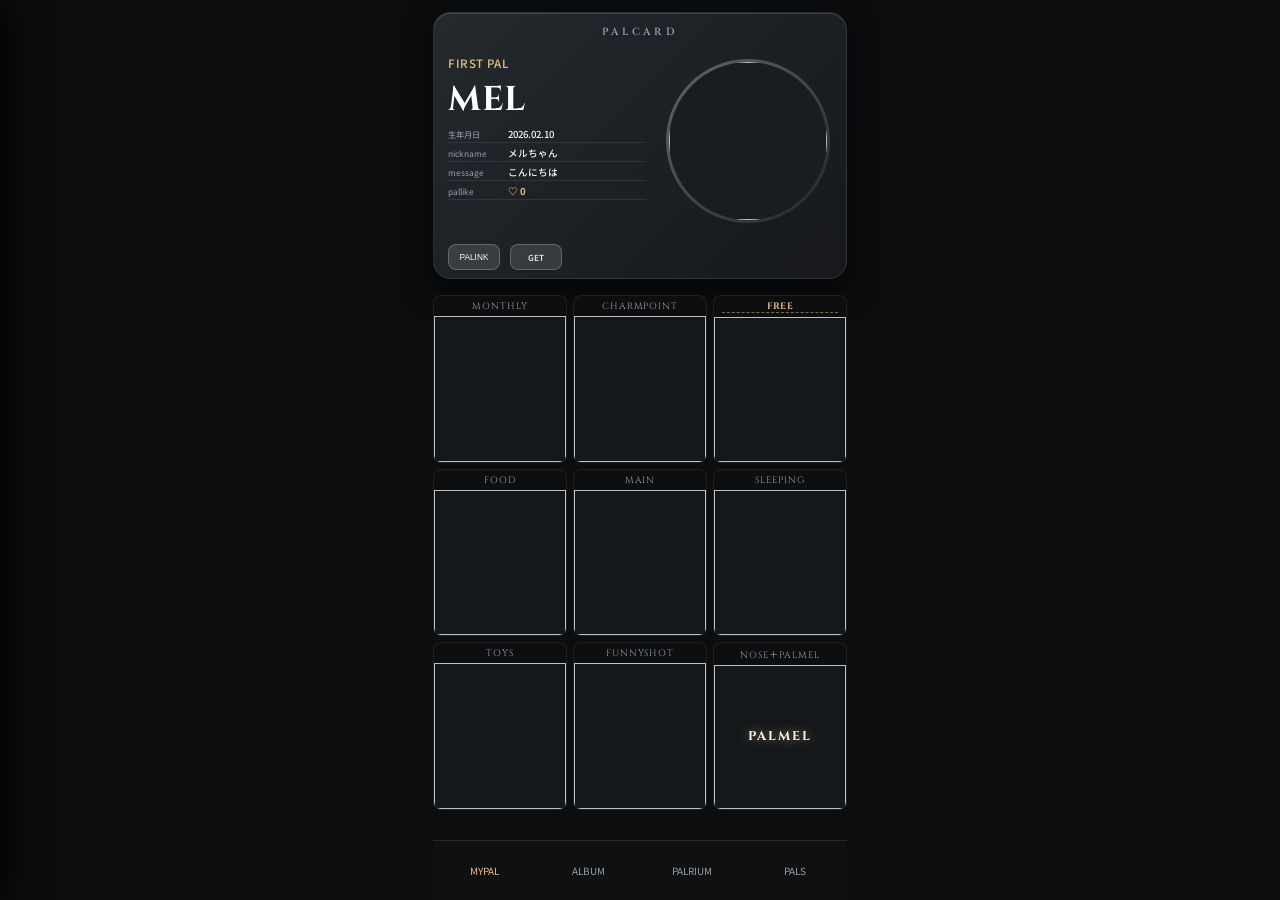
==== index.html @ 6302fbbf "Update index.html" ====
<!DOCTYPE html>
<html lang="ja">
<head>
  <meta charset="UTF-8">
  <meta name="viewport" content="width=device-width, initial-scale=1.0, maximum-scale=1.0, user-scalable=no">
  <title>PARMEL - MYPAL</title>
  <link href="https://fonts.googleapis.com/css2?family=Cinzel:wght@500;700&family=Noto+Sans+JP:wght@400;500;700&family=Shippori+Mincho:wght@500;700&family=M+PLUS+Rounded+1c:wght@500;700&display=swap" rel="stylesheet">
  <style>
    :root {
      --bg-main: #0b0d0e;
      --card-bg: linear-gradient(135deg, #24292e 0%, #16181b 100%);
      --card-border: rgba(255, 255, 255, 0.08);
      --card-shadow: 0 12px 32px rgba(0, 0, 0, 0.7), inset 0 1px 0 rgba(255, 255, 255, 0.15);
      --avatar-bg: linear-gradient(135deg, rgba(255,255,255,0.3), rgba(255,255,255,0.05));
      --text-main: #f5f6f8;
      --text-sub: #9aa0a6;
      --gold: #e5c07b;
      --radius-card: 18px;
    }

    * { box-sizing: border-box; margin: 0; padding: 0; -webkit-tap-highlight-color: transparent; user-select: none; }
    
    html, body {
      width: 100%;
      height: 100%;
      background: var(--bg-main);
      color: var(--text-main);
      font-family: 'Noto Sans JP', sans-serif;
      overflow-x: hidden;
      overflow-y: auto;
    }

    body.mypal-mode {
      overflow: hidden;
      touch-action: none;
    }

    body {
      display: flex;
      justify-content: center;
      padding: 12px 12px 0px;
    }

    .app-viewport {
      width: 100%;
      max-width: 414px;
      height: 100%;
      display: flex;
      flex-direction: column;
      gap: 16px;
    }

    .page { display: none; flex-direction: column; gap: 16px; width: 100%; }
    .page.active { display: flex; }

    #page-mypal {
      height: calc(100vh - 80px);
      justify-content: flex-start;
    }

    /* 名刺カード（3Dフリップ用コンテナ） */
    .palcard-container {
      perspective: 1000px;
      width: 100%;
      aspect-ratio: 1.55 / 1;
      flex-shrink: 0;
      cursor: pointer;
    }

    .palcard-flipper {
      position: relative;
      width: 100%;
      height: 100%;
      transition: transform 0.6s cubic-bezier(0.4, 0.2, 0.2, 1);
      transform-style: preserve-3d;
      pointer-events: none;
    }

    .palcard-container.flipped .palcard-flipper {
      transform: rotateY(180deg);
    }

    /* 名刺カードデザイン共通 */
    .palcard {
      position: absolute;
      inset: 0;
      background: var(--card-bg);
      background-size: cover;
      background-position: center;
      border-radius: var(--radius-card);
      padding: 12px 14px 44px;
      box-shadow: var(--card-shadow);
      border: 1px solid var(--card-border);
      display: flex;
      flex-direction: column;
      justify-content: flex-start;
      overflow: hidden;
      transition: background 0.3s ease, border 0.3s ease, box-shadow 0.3s ease;
      backface-visibility: hidden;
      -webkit-backface-visibility: hidden;
      pointer-events: auto;
    }

    .palcard-back {
      transform: rotateY(180deg);
      justify-content: space-between;
    }

    /* PALCARDテーマ バリエーション */
    .palcard.theme-dark { background: linear-gradient(135deg, #24292e 0%, #16181b 100%); }
    .palcard.theme-gold { background: linear-gradient(135deg, #3d3422 0%, #1a1710 100%); }
    .palcard.theme-midnight { background: linear-gradient(135deg, #162235 0%, #0a0e14 100%); }
    .palcard.theme-rose { background: linear-gradient(135deg, #331d25 0%, #140a0e 100%); }

    /* カード縁（Card Edge）バリエーション */
    .palcard.cardedge-none { border: 1px solid rgba(255, 255, 255, 0.08); box-shadow: var(--card-shadow); }
    .palcard.cardedge-gold { border: 2px solid var(--gold); box-shadow: 0 0 20px rgba(229, 192, 123, 0.35), var(--card-shadow); }
    .palcard.cardedge-neon { border: 2px solid #00f2fe; box-shadow: 0 0 20px rgba(0, 242, 254, 0.45), var(--card-shadow); }
    .palcard.cardedge-ruby { border: 2px solid #ff758c; box-shadow: 0 0 20px rgba(255, 117, 140, 0.45), var(--card-shadow); }

    /* アバターフレーム バリエーション */
    .avatar-wrapper.frame-none { background: var(--avatar-bg); padding: 3px; box-shadow: none; }
    .avatar-wrapper.frame-gold { background: linear-gradient(135deg, #e5c07b, #8f6b28); padding: 4px; box-shadow: 0 0 12px rgba(229,192,123,0.5); }
    .avatar-wrapper.frame-neon { background: linear-gradient(135deg, #00f2fe, #4facfe); padding: 4px; box-shadow: 0 0 12px rgba(0,242,254,0.5); }
    .avatar-wrapper.frame-ruby { background: linear-gradient(135deg, #ff758c, #ff7eb3); padding: 4px; box-shadow: 0 0 12px rgba(255,117,140,0.5); }

    .palcard-brand { font-family: 'Cinzel', serif; font-size: 0.65rem; letter-spacing: 0.35em; color: var(--text-sub); font-weight: 600; text-align: center; margin-bottom: 2px; }
    .palcard-body { display: flex; justify-content: space-between; align-items: flex-start; gap: 8px; flex: 1; }
    
    .profile-info { 
      flex: 1; 
      display: flex; 
      flex-direction: column; 
      min-width: 0; 
      justify-content: flex-start; 
      margin-top: 10px;
      position: relative;
    }
    
    .user-title-display {
      font-size: 0.72rem;
      color: var(--gold);
      font-weight: 500;
      margin-top: 4px; 
      margin-bottom: 3px;
      letter-spacing: 0.05em;
      min-height: 0.9rem;
    }

    .pet-name { 
      font-family: 'Cinzel', 'Noto Sans JP', sans-serif; 
      font-size: 2.15rem; 
      line-height: 1.3; 
      padding-top: 4px;  
      margin-top: 0;   
      margin-bottom: 4px;  
      font-weight: 700; 
      color: #fff; 
      letter-spacing: 0.02em;
      white-space: nowrap;
      overflow: hidden;
      text-overflow: ellipsis;
      max-width: 100%;
    }
    
    .profile-fields { 
      display: flex; 
      flex-direction: column; 
      gap: 1px; 
      margin-top: auto; 
    }
    
    .field-row {
      position: relative;
      display: flex;
      align-items: center;
      padding-bottom: 2px;
      margin-bottom: 2px;
      padding-right: 8px;
    }
    .field-row::after {
      content: '';
      position: absolute;
      left: 0;
      bottom: 0;
      width: 95%;
      border-bottom: 1px solid rgba(255, 255, 255, 0.08);
    }

    .field-label { font-size: 0.52rem; color: var(--text-sub); width: 60px; flex-shrink: 0; }
    .field-value { color: var(--text-main); font-size: 0.6rem; font-weight: 500; width: 100%; white-space: nowrap; overflow: hidden; text-overflow: ellipsis; }

    .right-avatar-container { 
      position: relative; 
      width: 168px; 
      flex-shrink: 0; 
      display: flex; 
      align-items: flex-start; 
      justify-content: center; 
      margin-top: 18px; 
    }
    .avatar-wrapper { width: 164px; height: 164px; border-radius: 50%; padding: 3px; background: var(--avatar-bg); display: block; transition: all 0.3s ease; }
    
    .avatar-inner { width: 100%; height: 100%; border-radius: 50%; overflow: hidden; background: #1a1d20; }
    .avatar-inner img { width: 100%; height: 100%; object-fit: cover; }

    .palcard-footer { position: absolute; left: 14px; right: 14px; bottom: 8px; display: flex; align-items: center; justify-content: space-between; z-index: 5; }
    .footer-left-group { display: flex; gap: 10px; }
    
    .icon-btn {
      height: 26px; 
      min-width: 52px; 
      padding: 0 8px; 
      background: rgba(255, 255, 255, 0.12); 
      border: 1px solid rgba(255, 255, 255, 0.22); 
      border-radius: 8px; 
      color: var(--text-main); 
      font-size: 0.52rem; 
      cursor: pointer; 
      display: flex; 
      align-items: center; 
      justify-content: center; 
      font-weight: 500; 
      text-decoration: none;
    }

    /* 背面カード専用のデザインレイアウト */
    .back-content {
      display: flex;
      flex-direction: column;
      justify-content: center;
      align-items: center;
      flex: 1;
      gap: 14px;
      text-align: center;
      padding: 10px 0 20px;
    }
    .back-owner-title { font-size: 0.55rem; letter-spacing: 0.2em; color: var(--text-sub); }
    .back-owner-name { font-family: 'Cinzel', serif; font-size: 1.4rem; font-weight: 700; color: var(--gold); letter-spacing: 0.05em; }
    .back-sns-list { display: flex; flex-direction: column; gap: 8px; width: 100%; max-width: 220px; }
    .back-sns-item {
      display: flex; align-items: center; justify-content: center; gap: 8px; padding: 8px 12px;
      background: rgba(255, 255, 255, 0.08); border: 1px solid rgba(255, 255, 255, 0.15);
      border-radius: 10px; color: var(--text-main); font-size: 0.7rem; text-decoration: none; transition: background 0.2s;
    }
    .back-sns-item.inactive { opacity: 0.4; pointer-events: none; }
    .back-flip-tip { font-size: 0.48rem; color: var(--text-sub); letter-spacing: 0.1em; opacity: 0.7; }

    /* プレゼン拡大時のスタイル */
    .card-present-overlay {
      display: none; position: fixed; inset: 0; background: rgba(0, 0, 0, 0.98);
      backdrop-filter: blur(20px); z-index: 20000; justify-content: center; align-items: center; cursor: pointer;
    }
    .card-present-overlay.active { display: flex; }
    
    .card-present-wrapper {
      width: 100vh;
      height: 100vw;
      display: flex;
      justify-content: center;
      align-items: center;
      transition: transform 0.4s cubic-bezier(0.25, 1.3, 0.5, 1);
      transform: rotate(90deg) scale(0.9); opacity: 0;
    }
    .card-present-overlay.active .card-present-wrapper { 
      transform: rotate(90deg) scale(1); 
      opacity: 1; 
    }

    .card-present-tip { position: absolute; bottom: 30px; left: 50%; transform: translateX(-50%); color: var(--text-sub); font-size: 0.65rem; letter-spacing: 0.1em; pointer-events: none; z-index: 20001; }

    .palcard.is-presented {
      position: relative !important;
      inset: auto !important;
      width: 82vh !important;
      height: auto !important;
      max-width: none !important;
      max-height: none !important;
      aspect-ratio: 1.55 / 1 !important;
      padding: 18px 24px !important;
      border-radius: 24px !important;
      box-shadow: 0 30px 90px rgba(0, 0, 0, 0.95), inset 0 1px 0 rgba(255, 255, 255, 0.4) !important;
    }
    .palcard.is-presented .profile-fields,
    .palcard.is-presented .palcard-footer { display: none !important; }
    
    .palcard.is-presented .palcard-brand { font-size: 0.75rem !important; letter-spacing: 0.35em !important; display: block !important; margin-bottom: 2px !important; margin-top: 0 !important; }
    
    .palcard.is-presented .palcard-body { display: flex !important; flex-direction: row !important; align-items: flex-start !important; justify-content: space-between !important; height: auto !important; gap: 12px !important; margin-top: 10px !important; }
    
    .palcard.is-presented .user-title-display { display: none !important; }
    
    .palcard.is-presented .profile-info { 
      flex: 1 !important; 
      display: flex !important; 
      flex-direction: column !important; 
      align-items: center !important; 
      justify-content: flex-start !important; 
      height: auto !important; 
      margin-top: 36px !important; 
      padding: 0 !important; 
    }
    
    .palcard.is-presented .qr-frame-box {
      width: 36vh !important;
      height: 36vh !important;
      max-width: 235px !important;
      max-height: 235px !important;
      background: #ffffff !important;
      border: 4px solid var(--gold) !important;
      border-radius: 16px !important;
      display: flex !important;
      align-items: center !important;
      justify-content: center !important;
      padding: 10px !important;
      box-shadow: 0 10px 30px rgba(0,0,0,0.7) !important;
    }
    .palcard.is-presented .qr-frame-box img {
      width: 100% !important;
      height: 100% !important;
      object-fit: contain !important;
    }

    .palcard.is-presented .right-avatar-container { 
      flex: 1 !important; 
      width: auto !important; 
      height: auto !important; 
      margin-top: 26px !important; 
      display: flex !important; 
      flex-direction: column !important; 
      align-items: center !important; 
      justify-content: flex-start !important; 
      padding: 0 !important; 
      gap: 12px !important; 
    }
    
    .palcard.is-presented .right-avatar-container .avatar-wrapper { 
      width: 36vh !important; 
      height: 36vh !important; 
      max-width: 235px !important; 
      max-height: 235px !important; 
      border-radius: 50% !important; 
      margin: 0 !important; 
      flex-shrink: 0 !important; 
      display: block !important; 
    }
    .palcard.is-presented .right-avatar-container .avatar-inner { border-radius: 50% !important; }
    
    .palcard.is-presented .present-pet-name { display: block !important; font-family: 'Cinzel', serif; font-size: 1.8rem !important; margin: 0 !important; text-align: center !important; line-height: 1.0 !important; color: #fff; font-weight: 700; letter-spacing: 0.05em; }
    .palcard.is-presented .pet-name { display: none !important; }

    /* 9マス Grid */
    .grid-container { display: grid; grid-template-columns: repeat(3, 1fr); gap: 6px; width: 100%; }
    .grid-item { background: #15181b; border-radius: 8px; display: flex; flex-direction: column; aspect-ratio: 1 / 1.25; position: relative; overflow: hidden; border: 1px solid rgba(255, 255, 255, 0.04); }
    .grid-label { font-family: 'Cinzel', 'Noto Sans JP', serif; font-size: 0.58rem; letter-spacing: 0.1em; text-align: center; padding: 4px 2px; background: rgba(0, 0, 0, 0.4); color: var(--text-sub); display: flex; align-items: center; justify-content: center; z-index: 2; }
    
    .grid-label-input {
      background: transparent; border: none; border-bottom: 1px dashed rgba(229, 192, 123, 0.5);
      color: var(--gold); font-family: inherit; font-size: 0.58rem; text-align: center; width: 90%; outline: none; letter-spacing: 0.05em; font-weight: bold;
    }
    .grid-label-input::placeholder { color: rgba(229, 192, 123, 0.4); }
    .grid-label-input:focus { border-bottom-color: var(--gold); background: rgba(0, 0, 0, 0.3); }

    .grid-image-box { flex: 1; width: 100%; display: flex; align-items: center; justify-content: center; cursor: pointer; position: relative; overflow: hidden; }
    .grid-image-box img { width: 100%; height: 100%; object-fit: cover; }
    
    /* 右下「NOSE＋PALMEL」のマス専用の演出レイアウト */
    .grid-item.palmel-item .grid-image-box {
      position: relative;
    }
    
    .grid-item.palmel-item .grid-image-box img.has-image {
      filter: brightness(0.45);
    }

    .palmel-overlay-logo {
      position: absolute;
      inset: 0;
      display: flex;
      flex-direction: column;
      align-items: center;
      justify-content: center;
      z-index: 5;
      pointer-events: none;
      font-family: 'Cinzel', serif;
      letter-spacing: 0.15em;
      color: rgba(255, 255, 255, 0.95);
      text-shadow: 0 0 10px rgba(229, 192, 123, 0.6), 0 0 20px rgba(229, 192, 123, 0.3);
      font-size: 0.8rem;
      font-weight: 700;
      animation: palmelGlow 3s ease-in-out infinite alternate;
      text-align: center;
      padding: 0 2px;
    }

    @keyframes palmelGlow {
      0% {
        text-shadow: 0 0 8px rgba(229, 192, 123, 0.4), 0 0 15px rgba(229, 192, 123, 0.2);
        opacity: 0.85;
      }
      100% {
        text-shadow: 0 0 14px rgba(229, 192, 123, 0.8), 0 0 25px rgba(229, 192, 123, 0.5);
        opacity: 1;
      }
    }

    input[type="file"] { display: none; }

    .custom-file-btn {
      display: inline-flex;
      align-items: center;
      justify-content: center;
      background: rgba(255, 255, 255, 0.08);
      border: 1px solid rgba(255, 255, 255, 0.15);
      border-radius: 8px;
      padding: 10px 14px;
      color: var(--text-main);
      font-size: 0.75rem;
      cursor: pointer;
      width: 100%;
      text-align: center;
      transition: background 0.2s, border-color 0.2s;
    }
    .custom-file-btn:active {
      background: rgba(229, 192, 123, 0.15);
      border-color: var(--gold);
    }

    .modal-overlay { display: none; position: fixed; inset: 0; background: rgba(5, 6, 7, 0.95); backdrop-filter: blur(12px); z-index: 8500; justify-content: center; align-items: center; }
    .modal-overlay.active { display: flex; }
    .modal-content { background: #16181b; border: 1px solid rgba(255, 255, 255, 0.12); border-radius: var(--radius-card); width: 90%; max-width: 380px; padding: 20px; max-height: 85vh; overflow-y: auto; }

    .form-group { display: flex; flex-direction: column; gap: 6px; margin-bottom: 12px; }
    .form-label { font-size: 0.7rem; color: var(--text-sub); }
    .form-input { background: rgba(255,255,255,0.06); border: 1px solid rgba(255,255,255,0.15); border-radius: 8px; padding: 10px; color: #fff; font-size: 0.8rem; outline: none; }
    .form-input:focus { border-color: var(--gold); }

    .drawer-overlay {
      position: fixed; inset: 0; background: rgba(0, 0, 0, 0.7);
      backdrop-filter: blur(4px); z-index: 25000; opacity: 0; pointer-events: none;
      transition: opacity 0.3s ease;
    }
    .drawer-overlay.active { opacity: 1; pointer-events: auto; }

    .side-drawer {
      position: fixed; top: 0; left: 0; width: 280px; height: 100%;
      background: #14171a; border-right: 1px solid rgba(255, 255, 255, 0.1);
      z-index: 26000; transform: translateX(-100%);
      display: flex; flex-direction: column; justify-content: space-between; padding: 20px 16px;
      box-shadow: 10px 0 30px rgba(0,0,0,0.8);
      will-change: transform;
    }
    .side-drawer.animated { transition: transform 0.25s cubic-bezier(0.16, 1, 0.3, 1); }
    .side-drawer.open { transform: translateX(0); }

    .drawer-header { display: flex; justify-content: space-between; align-items: center; border-bottom: 1px solid rgba(255,255,255,0.1); padding-bottom: 12px; }
    .drawer-title { font-family: 'Cinzel', serif; color: var(--gold); font-size: 0.9rem; font-weight: bold; letter-spacing: 0.1em; }
    .drawer-close-btn { background: none; border: none; color: var(--text-sub); font-size: 1.2rem; cursor: pointer; }

    .drawer-menu-list { display: flex; flex-direction: column; gap: 8px; margin-top: 16px; }
    .drawer-item {
      display: flex; align-items: center; gap: 12px; padding: 12px 14px; background: rgba(255,255,255,0.04);
      border: 1px solid rgba(255,255,255,0.08); border-radius: 12px; color: var(--text-main); font-size: 0.8rem;
      cursor: pointer; text-align: left; transition: background 0.2s ease; text-decoration: none; width: 100%;
    }
    .drawer-item:active { background: rgba(229,192,123,0.15); border-color: var(--gold); }

    .bottom-nav {
      position: fixed; bottom: 0; left: 50%; transform: translateX(-50%);
      width: 100%; max-width: 414px; height: 60px;
      background: rgba(15, 17, 20, 0.95); backdrop-filter: blur(16px);
      border-top: 1px solid rgba(255, 255, 255, 0.1);
      display: flex; justify-content: space-around; align-items: center; z-index: 99999;
      transition: opacity 0.3s ease, transform 0.3s ease;
    }
    .nav-btn { background: none; border: none; color: var(--text-sub); display: flex; flex-direction: column; align-items: center; gap: 3px; font-size: 0.62rem; cursor: pointer; width: 25%; text-decoration: none; }
    .nav-btn.active { color: var(--gold); }

    /* キラキラ文字エフェクト（称号用） */
    .sparkle-text {
      background: linear-gradient(135deg, #fff 0%, var(--gold) 50%, #fff 100%);
      -webkit-background-clip: text;
      -webkit-text-fill-color: transparent;
      filter: drop-shadow(0 0 8px rgba(229, 192, 123, 0.6));
    }
  </style>
</head>
<body class="mypal-mode">

  <div id="drawer-overlay" class="drawer-overlay" onclick="closeDrawer()"></div>
  
  <aside id="side-drawer" class="side-drawer">
    <div>
      <div class="drawer-header">
        <span class="drawer-title">SETTINGS</span>
        <button class="drawer-close-btn" onclick="closeDrawer()">✕</button>
      </div>
      <div class="drawer-menu-list">
        <button class="drawer-item" onclick="toggleModal('palcard-edit-modal', true); closeDrawer();">PALCARD編集</button>
        <button class="drawer-item" onclick="toggleModal('account-modal', true); closeDrawer();">アカウント・プロフ設定</button>
        <a href="customize.html" class="drawer-item">デザイン着せ替え</a>
      </div>
    </div>
    <button class="drawer-item" style="color: #ff6b6b; border-color: rgba(255,107,107,0.3); background: rgba(255,107,107,0.05);" onclick="alert('ログアウトしました'); closeDrawer();">ログアウト</button>
  </aside>

  <div class="app-viewport">
    
    <div id="page-mypal" class="page active">

      <div class="palcard-container" id="palcard-container" onclick="toggleCardFlip(event)">
        <div class="palcard-flipper">
          
          <div class="palcard theme-dark cardedge-none" id="main-palcard">
            <div class="palcard-brand">PALCARD</div>
            <div class="palcard-body">
              <div class="profile-info">
                <div id="in-user-title" class="user-title-display">FIRST PAL</div>
                <div id="in-name" class="pet-name">MEL</div>
                <div class="profile-fields">
                  <div class="field-row"><span class="field-label">生年月日</span><div id="in-birth" class="field-value">2026.02.10</div></div>
                  <div class="field-row"><span class="field-label">nickname</span><div id="in-nickname" class="field-value">メルちゃん</div></div>
                  <div class="field-row"><span class="field-label">message</span><div id="in-owner" class="field-value">こんにちは</div></div>
                  <div class="field-row"><span class="field-label">pallike</span><div id="in-pallike" class="field-value" style="color:var(--gold); font-weight:bold;">♡ 0</div></div>
                </div>
              </div>
              
              <div class="right-avatar-container">
                <div class="avatar-wrapper frame-none" id="main-avatar-wrapper">
                  <div class="avatar-inner"><img id="avatar-img" src="https://images.dog.ceo/breeds/retriever-golden/n02099601_3004.jpg"></div>
                </div>
                <div class="present-pet-name" id="present-pet-name-display" style="display:none;">MEL</div>
              </div>
            </div>

            <div class="palcard-footer" id="main-palcard-footer">
              <div class="footer-left-group">
                <button class="icon-btn" onclick="event.stopPropagation(); presentCard();"><span>PALINK</span></button>
                <label class="icon-btn" onclick="event.stopPropagation()">
                  <span>GET</span>
                  <input type="file" accept="image/*" capture="environment" onchange="handleGetCamera(this)">
                </label>
              </div>
            </div>
          </div>

          <div class="palcard palcard-back theme-dark cardedge-none" id="back-palcard">
            <div class="palcard-brand">PALCARD</div>
            <div class="back-content">
              <div>
                <div class="back-owner-title">OWNER NAME</div>
                <div class="back-owner-name" id="back-owner-display">Rui</div>
              </div>
              <div class="back-sns-list">
                <a id="back-btn-instagram" href="#" target="_blank" class="back-sns-item inactive" onclick="event.stopPropagation()">📸Instagramを開く</a>
                <a id="back-btn-x" href="#" target="_blank" class="back-sns-item inactive" onclick="event.stopPropagation()">𝕏 (Twitter) を開く</a>
              </div>
            </div>
            <div style="text-align: center;">
              <span class="back-flip-tip">もう一度タップして表面に戻る</span>
            </div>
          </div>

        </div>
      </div>

      <div class="grid-container" id="main-grid-container">
        <script>
          const gridLabels = ['MONTHLY', 'CHARMPOINT', 'FREE', 'FOOD', 'MAIN', 'SLEEPING', 'TOYS', 'FUNNYSHOT', 'NOSE＋PALMEL'];
          gridLabels.forEach((lbl, i) => {
            const labelHtml = (i === 2)
              ? `<input type="text" id="custom-free-label" class="grid-label-input" value="FREE" placeholder="タイトル" maxlength="12">`
              : lbl;

            const isPalmel = (i === 8);
            const extraClass = isPalmel ? ' palmel-item' : '';

            const innerExtra = isPalmel ? `
              <div class="palmel-overlay-logo">
                PALMEL
              </div>
            ` : '';

            document.write(`
              <div class="grid-item${extraClass}">
                <div class="grid-label">${labelHtml}</div>
                <label class="grid-image-box">
                  <img id="g${i}">
                  ${innerExtra}
                  <input type="file" accept="image/*" onchange="previewGrid(this, 'g${i}', ${isPalmel})">
                </label>
              </div>`);
          });
        </script>
      </div>

    </div>

  </div>

  <div id="palcard-edit-modal" class="modal-overlay">
    <div class="modal-content">
      <h3 style="font-family:'Cinzel'; border-bottom:1px solid #333; padding-bottom:6px; color:var(--gold);">PALCARD EDIT</h3>
      <div style="margin-top:14px;">
        <div class="form-group">
          <label class="form-label">アイコン画像 (ペットの写真)</label>
          <label class="custom-file-btn">
            写真を選ぶ
            <input type="file" id="edit-avatar-file" accept="image/*">
          </label>
        </div>
        <div class="form-group">
          <label class="form-label">ペットの名前 (例: MEL)</label>
          <input type="text" id="edit-name" class="form-input" placeholder="名前を入力">
        </div>
        <div class="form-group">
          <label class="form-label">生年月日 (例: 2026.02.10)</label>
          <input type="text" id="edit-birth" class="form-input" placeholder="生年月日を入力">
        </div>
        <div class="form-group">
          <label class="form-label">nickname (例: メルちゃん)</label>
          <input type="text" id="edit-nickname" class="form-input" placeholder="ニックネームを入力">
        </div>
        <div class="form-group">
          <label class="form-label">message (例: こんにちは)</label>
          <input type="text" id="edit-owner" class="form-input" placeholder="メッセージを入力">
        </div>
        <div class="form-group">
          <label class="form-label">オーナーネーム (例: Rui)</label>
          <input type="text" id="edit-ownername" class="form-input" placeholder="オーナー名を入力">
        </div>
      </div>
      <button style="margin-top:16px; width:100%; padding:10px; background:var(--gold); border:none; border-radius:10px; color:#000; font-weight:bold; cursor:pointer;" onclick="savePalcardEdit()">保存する</button>
    </div>
  </div>

  <div id="account-modal" class="modal-overlay">
    <div class="modal-content">
      <h3 style="font-family:'Cinzel'; border-bottom:1px solid #333; padding-bottom:6px; color:var(--gold);">ACCOUNT & PROFILE</h3>
      <div style="margin-top:14px;">
        <div class="form-group">
          <label class="form-label">Instagram ID (例: username)</label>
          <input type="text" id="acc-instagram" class="form-input" placeholder="ユーザー名を入力">
        </div>
        <div class="form-group">
          <label class="form-label">X (Twitter) ID (例: username)</label>
          <input type="text" id="acc-x" class="form-input" placeholder="ユーザー名を入力">
        </div>
      </div>
      <button style="margin-top:16px; width:100%; padding:10px; background:var(--gold); border:none; border-radius:10px; color:#000; font-weight:bold; cursor:pointer;" onclick="saveAccountSettings()">保存する</button>
    </div>
  </div>

  <div id="card-present-modal" class="card-present-overlay" onclick="closePresentCard()">
    <div class="card-present-wrapper" id="present-card-container"></div>
    <div class="card-present-tip">タップして閉じる</div>
  </div>

  <nav class="bottom-nav">
    <a href="index.html" class="nav-btn active" id="btn-mypal">MYPAL</a>
    <a href="album.html" class="nav-btn" id="btn-album">ALBUM</a>
    <a href="palrium.html" class="nav-btn" id="btn-exchange">PALRIUM</a>
    <a href="pals.html" class="nav-btn" id="btn-feed">PALS</a>
  </nav>

  <script>
    const STORAGE_KEY = 'parmel_grid_data';

    // 着せ替え設定を自動適用する関数
    function applySavedCustomization() {
      const saved = localStorage.getItem('parmel_custom_config');
      if (!saved) return;

      try {
        const config = JSON.parse(saved);

        // 1. 名刺（PALCARD）のテーマや枠の反映
        const palcards = document.querySelectorAll('.palcard');
        palcards.forEach(card => {
          card.className = card.className.replace(/(theme-\S+|cardedge-\S+)/g, '').trim() + ` ${config.theme || 'theme-dark'} ${config.cardEdge || 'cardedge-none'}`;
        });

        // 2. アバター枠の反映
        const avatarWrappers = document.querySelectorAll('.avatar-wrapper');
        avatarWrappers.forEach(wrapper => {
          wrapper.className = wrapper.className.replace(/frame-\S+/g, '').trim() + ` ${config.frame || 'frame-none'}`;
        });

        // 3. 称号の反映
        const titleElements = document.querySelectorAll('#in-user-title');
        titleElements.forEach(el => {
          el.textContent = config.title || 'FIRST PAL';
          if (config.title === 'GOD') {
            el.classList.add('sparkle-text');
          } else {
            el.classList.remove('sparkle-text');
          }
        });

      } catch(e) {
        console.error('着せ替え設定の読み込みに失敗しました', e);
      }
    }

    // ペト名の文字数に応じて自動でフォントサイズを調整する関数
    function adjustPetNameFontSize() {
      const nameEl = document.getElementById('in-name');
      if (!nameEl) return;
      const textLength = nameEl.innerText.length;
      
      if (textLength <= 4) {
        nameEl.style.fontSize = '2.15rem';
      } else if (textLength <= 6) {
        nameEl.style.fontSize = '1.7rem';
      } else if (textLength <= 8) {
        nameEl.style.fontSize = '1.35rem';
      } else {
        nameEl.style.fontSize = '1.1rem';
      }
    }

    function saveGridDataToStorage() {
      const data = {
        images: [],
        freeLabel: document.getElementById('custom-free-label') ? document.getElementById('custom-free-label').value : 'FREE'
      };

      for (let i = 0; i < 9; i++) {
        const imgEl = document.getElementById(`g${i}`);
        data.images.push(imgEl ? imgEl.src : '');
      }

      try {
        localStorage.setItem(STORAGE_KEY, JSON.stringify(data));
      } catch (e) {
        console.error('Failed to save grid data to localStorage', e);
      }
    }

    function loadGridDataFromStorage() {
      try {
        const saved = localStorage.getItem(STORAGE_KEY);
        if (!saved) return;
        const data = JSON.parse(saved);

        if (data.images && Array.isArray(data.images)) {
          data.images.forEach((src, i) => {
            const img = document.getElementById(`g${i}`);
            if (img && src) {
              img.src = src;
              img.style.display = 'block';
              if (i === 8) {
                img.classList.add('has-image');
              }
            }
          });
        }

        if (data.freeLabel) {
          const freeInput = document.getElementById('custom-free-label');
          if (freeInput) {
            freeInput.value = data.freeLabel;
          }
        }
      } catch (e) {
        console.error('Failed to load grid data from localStorage', e);
      }
    }

    window.addEventListener('DOMContentLoaded', () => {
      loadGridDataFromStorage();
      adjustPetNameFontSize();
      applySavedCustomization(); // 着せ替え適用

      const freeInput = document.getElementById('custom-free-label');
      if (freeInput) {
        freeInput.addEventListener('input', () => {
          saveGridDataToStorage();
        });
      }
    });

    function toggleCardFlip(event) {
      if (['INPUT', 'BUTTON', 'A'].includes(event.target.tagName)) return;
      const container = document.getElementById('palcard-container');
      const footer = document.getElementById('main-palcard-footer');
      container.classList.toggle('flipped');
      
      if (container.classList.contains('flipped')) {
        footer.style.display = 'none';
      } else {
        footer.style.display = 'flex';
      }
    }

    function syncOwnerName(val) {
      const displayEl = document.getElementById('back-owner-display');
      if (displayEl) {
        displayEl.innerText = val ? val : 'OWNER';
      }
    }

    function syncCardName(val) {
      const displayEl = document.getElementById('present-pet-name-display');
      if (displayEl) {
        displayEl.innerText = val;
      }
    }

    const drawer = document.getElementById('side-drawer');
    const drawerOverlay = document.getElementById('drawer-overlay');
    const DRAWER_WIDTH = 280;
    let startX = 0, startY = 0, isTracking = false, isOpen = false;

    function openDrawer() {
      isOpen = true;
      drawer.classList.add('animated');
      drawer.style.transform = `translateX(0px)`;
      drawerOverlay.classList.add('active');
    }

    function closeDrawer() {
      isOpen = false;
      drawer.classList.add('animated');
      drawer.style.transform = `translateX(-100%)`;
      drawerOverlay.classList.remove('active');
    }

    window.addEventListener('touchstart', (e) => {
      if (['INPUT', 'BUTTON', 'LABEL', 'TEXTAREA', 'A'].includes(e.target.tagName)) return;
      startX = e.touches[0].clientX;
      startY = e.touches[0].clientY;
      isTracking = true;
      drawer.classList.remove('animated');
    }, { passive: true });

    window.addEventListener('touchmove', (e) => {
      if (!isTracking) return;
      const touchX = e.touches[0].clientX;
      const touchY = e.touches[0].clientY;
      const diffX = touchX - startX;
      const diffY = Math.abs(touchY - startY);

      if (diffY > Math.abs(diffX) && diffY > 10) { isTracking = false; return; }

      if (!isOpen) {
        if (diffX > 0) {
          let translateX = -DRAWER_WIDTH + diffX;
          if (translateX > 0) translateX = 0;
          drawer.style.transform = `translateX(${translateX}px)`;
          drawerOverlay.style.opacity = Math.min(diffX / DRAWER_WIDTH, 1);
          drawerOverlay.style.pointerEvents = 'auto';
        }
      } else {
        if (diffX < 0) {
          let translateX = diffX;
          if (translateX < -DRAWER_WIDTH) translateX = -DRAWER_WIDTH;
          drawer.style.transform = `translateX(${translateX}px)`;
          drawerOverlay.style.opacity = Math.max(1 + (diffX / DRAWER_WIDTH), 0);
        }
      }
    }, { passive: true });

    window.addEventListener('touchend', (e) => {
      if (!isTracking) return;
      isTracking = false;
      const endX = e.changedTouches[0].clientX;
      const diffX = endX - startX;

      drawerOverlay.style.opacity = '';
      drawerOverlay.style.pointerEvents = '';

      if (!isOpen) {
        if (diffX > 50) openDrawer(); else closeDrawer();
      } else {
        if (diffX < -50) closeDrawer(); else openDrawer();
      }
    }, { passive: true });

    function toggleModal(id, show) {
      const el = document.getElementById(id);
      if (show) {
        if(id === 'palcard-edit-modal') {
          document.getElementById('edit-name').value = document.getElementById('in-name').innerText;
          document.getElementById('edit-birth').value = document.getElementById('in-birth').innerText;
          document.getElementById('edit-nickname').value = document.getElementById('in-nickname').innerText;
          document.getElementById('edit-owner').value = document.getElementById('in-owner').innerText;
          document.getElementById('edit-ownername').value = document.getElementById('back-owner-display').innerText;
          document.getElementById('edit-avatar-file').value = '';
        }
        el.style.display = 'flex'; 
        requestAnimationFrame(() => el.classList.add('active'));
      } else { 
        el.classList.remove('active'); 
        setTimeout(() => { if (!el.classList.contains('active')) el.style.display = 'none'; }, 200); 
      }
    }

    function savePalcardEdit() {
      const nameVal = document.getElementById('edit-name').value;
      const birthVal = document.getElementById('edit-birth').value;
      const nicknameVal = document.getElementById('edit-nickname').value;
      const ownerVal = document.getElementById('edit-owner').value;
      const ownernameVal = document.getElementById('edit-ownername').value;
      const avatarInput = document.getElementById('edit-avatar-file');

      document.getElementById('in-name').innerText = nameVal;
      adjustPetNameFontSize(); 

      document.getElementById('in-birth').innerText = birthVal;
      document.getElementById('in-nickname').innerText = nicknameVal;
      document.getElementById('in-owner').innerText = ownerVal;

      syncCardName(nameVal);
      syncOwnerName(ownernameVal);

      if (avatarInput.files && avatarInput.files[0]) {
        const r = new FileReader();
        r.onload = e => {
          document.getElementById('avatar-img').src = e.target.result;
          const cloneAvatar = document.querySelector('#present-card-container #avatar-img');
          if(cloneAvatar) cloneAvatar.src = e.target.result;
        };
        r.readAsDataURL(avatarInput.files[0]);
      }

      toggleModal('palcard-edit-modal', false);
      alert('PALCARDの情報を更新しました！');
    }

    function saveAccountSettings() {
      const instaId = document.getElementById('acc-instagram').value.trim();
      const xId = document.getElementById('acc-x').value.trim();
      const backBtnInsta = document.getElementById('back-btn-instagram');
      const backBtnX = document.getElementById('back-btn-x');

      if (instaId) {
        const url = `https://instagram.com/${instaId.replace(/^@/, '')}`;
        backBtnInsta.href = url; 
        backBtnInsta.classList.remove('inactive');
      } else {
        backBtnInsta.classList.add('inactive');
      }

      if (xId) {
        const url = `https://x.com/${xId.replace(/^@/, '')}`;
        backBtnX.href = url; 
        backBtnX.classList.remove('inactive');
      } else {
        backBtnX.classList.add('inactive');
      }

      toggleModal('account-modal', false);
      alert('アカウント情報を更新しました！');
    }

    function previewGrid(input, imgId, isPalmel) {
      if (input.files && input.files[0]) {
        const r = new FileReader();
        r.onload = e => {
          const img = document.getElementById(imgId);
          img.src = e.target.result;
          img.style.display = 'block';
          if (isPalmel) {
            img.classList.add('has-image');
          }
          saveGridDataToStorage();
        };
        r.readAsDataURL(input.files[0]);
      }
    }

    function handleGetCamera(input) {
      (input.files && input.files[0]) && alert('カード/写真を読み込みました！');
    }

    function presentCard() {
      const cardSrc = document.getElementById('main-palcard');
      const clone = cardSrc.cloneNode(true);
      clone.removeAttribute('id');
      clone.querySelectorAll('input[type="file"]').forEach(input => input.remove());
      clone.classList.add('is-presented');

      const currentNameValue = document.getElementById('in-name').innerText;
      clone.querySelectorAll('.present-pet-name').forEach(el => {
        el.innerText = currentNameValue;
        el.style.display = 'block';
      });

      const cloneAvatar = clone.querySelector('#avatar-img');
      const mainAvatar = document.getElementById('avatar-img');
      if(cloneAvatar && mainAvatar) cloneAvatar.src = mainAvatar.src;

      const profileInfoEl = clone.querySelector('.profile-info');
      if (profileInfoEl) {
        profileInfoEl.innerHTML = `
          <div class="qr-frame-box">
            <img src="https://api.qrserver.com/v1/create-qr-code/?size=400x400&data=https://parmel.example.com/palcard" alt="PALCARD QR Code">
          </div>
        `;
      }

      const container = document.getElementById('present-card-container');
      container.innerHTML = '';
      container.appendChild(clone);

      const bottomNav = document.querySelector('.bottom-nav');
      if (bottomNav) {
        bottomNav.style.opacity = '0';
        bottomNav.style.pointerEvents = 'none';
      }

      document.getElementById('card-present-modal').classList.add('active');
    }

    function closePresentCard() {
      document.getElementById('card-present-modal').classList.remove('active');

      const bottomNav = document.querySelector('.bottom-nav');
      if (bottomNav) {
        bottomNav.style.opacity = '1';
        bottomNav.style.pointerEvents = 'auto';
      }
    }
  </script>
</body>
</html>
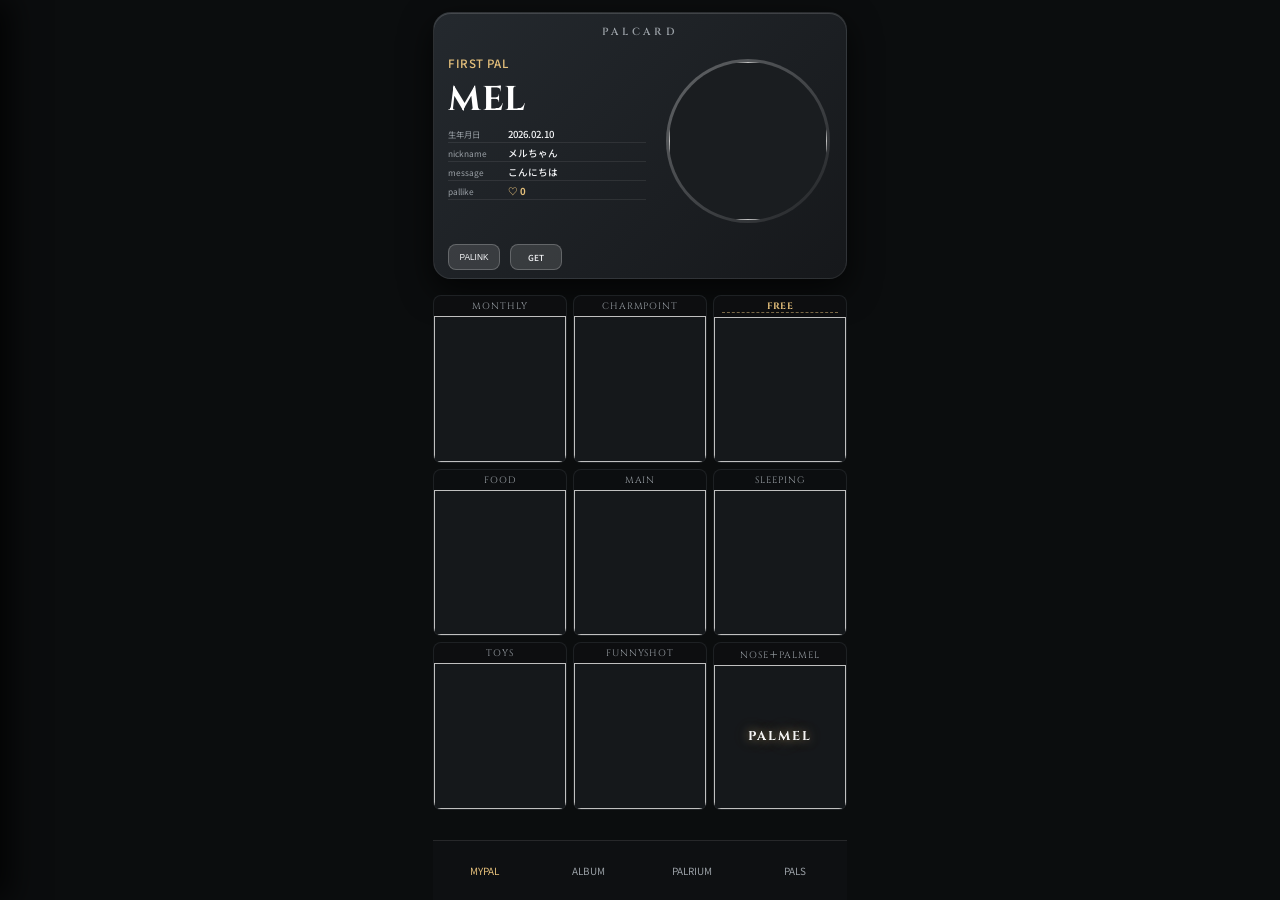
==== commit ccf41b38: "Update index.html" ====
--- a/index.html
+++ b/index.html
@@ -674,22 +674,29 @@
       try {
         const config = JSON.parse(saved);
 
-        // 1. 名刺（PALCARD）のテーマや枠の反映
+        // 1. 名刺（PALCARD）表面・裏面のテーマや枠の反映
         const palcards = document.querySelectorAll('.palcard');
         palcards.forEach(card => {
-          card.className = card.className.replace(/(theme-\S+|cardedge-\S+)/g, '').trim() + ` ${config.theme || 'theme-dark'} ${config.cardEdge || 'cardedge-none'}`;
+          card.classList.remove('theme-dark', 'theme-gold', 'theme-midnight', 'theme-rose');
+          card.classList.remove('cardedge-none', 'cardedge-gold', 'cardedge-neon', 'cardedge-ruby');
+          
+          if (config.theme) card.classList.add(config.theme);
+          if (config.cardEdge) card.classList.add(config.cardEdge);
         });
 
         // 2. アバター枠の反映
         const avatarWrappers = document.querySelectorAll('.avatar-wrapper');
         avatarWrappers.forEach(wrapper => {
-          wrapper.className = wrapper.className.replace(/frame-\S+/g, '').trim() + ` ${config.frame || 'frame-none'}`;
+          wrapper.classList.remove('frame-none', 'frame-gold', 'frame-neon', 'frame-ruby');
+          if (config.frame) wrapper.classList.add(config.frame);
         });
 
         // 3. 称号の反映
         const titleElements = document.querySelectorAll('#in-user-title');
         titleElements.forEach(el => {
-          el.textContent = config.title || 'FIRST PAL';
+          if (config.title) {
+            el.textContent = config.title;
+          }
           if (config.title === 'GOD') {
             el.classList.add('sparkle-text');
           } else {
@@ -770,7 +777,7 @@
     window.addEventListener('DOMContentLoaded', () => {
       loadGridDataFromStorage();
       adjustPetNameFontSize();
-      applySavedCustomization(); // 着せ替え適用
+      applySavedCustomization(); // 着せ替え適用を確実に実行
 
       const freeInput = document.getElementById('custom-free-label');
       if (freeInput) {
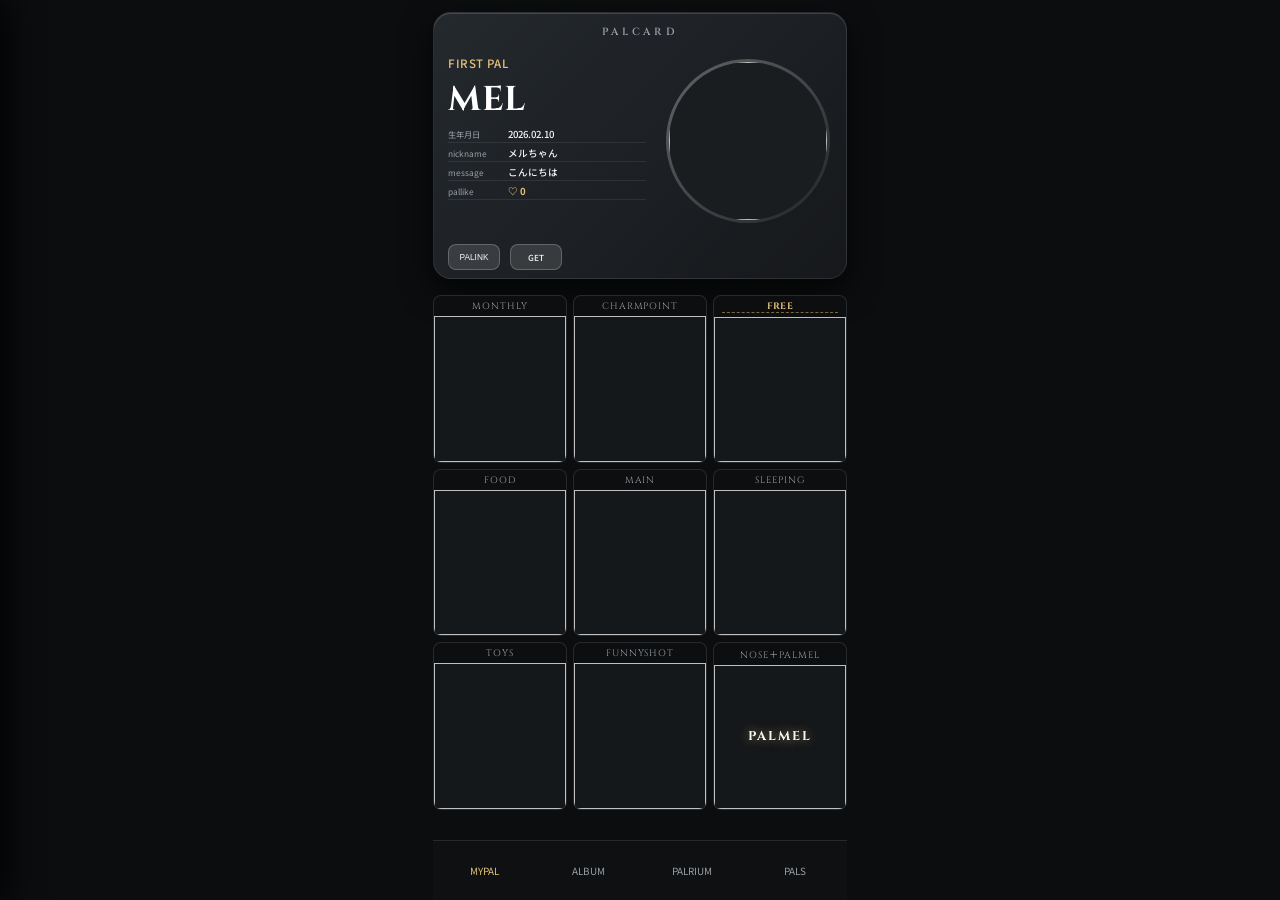
==== commit 9961781a: "Update index.html" ====
--- a/index.html
+++ b/index.html
@@ -351,8 +351,23 @@
 
     /* 9マス Grid */
     .grid-container { display: grid; grid-template-columns: repeat(3, 1fr); gap: 6px; width: 100%; }
-    .grid-item { background: #15181b; border-radius: 8px; display: flex; flex-direction: column; aspect-ratio: 1 / 1.25; position: relative; overflow: hidden; border: 1px solid rgba(255, 255, 255, 0.04); }
+    .grid-item { background: #15181b; border-radius: 8px; display: flex; flex-direction: column; aspect-ratio: 1 / 1.25; position: relative; overflow: hidden; border: 1px solid rgba(255, 255, 255, 0.04); transition: all 0.3s ease; }
     .grid-label { font-family: 'Cinzel', 'Noto Sans JP', serif; font-size: 0.58rem; letter-spacing: 0.1em; text-align: center; padding: 4px 2px; background: rgba(0, 0, 0, 0.4); color: var(--text-sub); display: flex; align-items: center; justify-content: center; z-index: 2; }
+    
+    /* 9マス フレームスタイル バリエーション */
+    .grid-container.gridframe-standard .grid-item {
+      border: 1px solid rgba(255, 255, 255, 0.08);
+    }
+    .grid-container.gridframe-gold .grid-item {
+      border: 1.5px solid var(--gold);
+    }
+    .grid-container.gridframe-neon .grid-item {
+      border: 1.5px solid #00f2fe;
+    }
+    .grid-container.gridframe-dark .grid-item {
+      border: 1px solid rgba(255, 255, 255, 0.15);
+      background: #0d0f11;
+    }
     
     .grid-label-input {
       background: transparent; border: none; border-bottom: 1px dashed rgba(229, 192, 123, 0.5);
@@ -564,7 +579,7 @@
         </div>
       </div>
 
-      <div class="grid-container" id="main-grid-container">
+      <div class="grid-container gridframe-standard" id="main-grid-container">
         <script>
           const gridLabels = ['MONTHLY', 'CHARMPOINT', 'FREE', 'FOOD', 'MAIN', 'SLEEPING', 'TOYS', 'FUNNYSHOT', 'NOSE＋PALMEL'];
           gridLabels.forEach((lbl, i) => {
@@ -704,6 +719,17 @@
           }
         });
 
+        // 4. 9マスのフレームスタイル反映
+        const gridContainer = document.getElementById('main-grid-container');
+        if (gridContainer) {
+          gridContainer.classList.remove('gridframe-standard', 'gridframe-gold', 'gridframe-neon', 'gridframe-dark');
+          if (config.gridFrame) {
+            gridContainer.classList.add(config.gridFrame);
+          } else {
+            gridContainer.classList.add('gridframe-standard');
+          }
+        }
+
       } catch(e) {
         console.error('着せ替え設定の読み込みに失敗しました', e);
       }
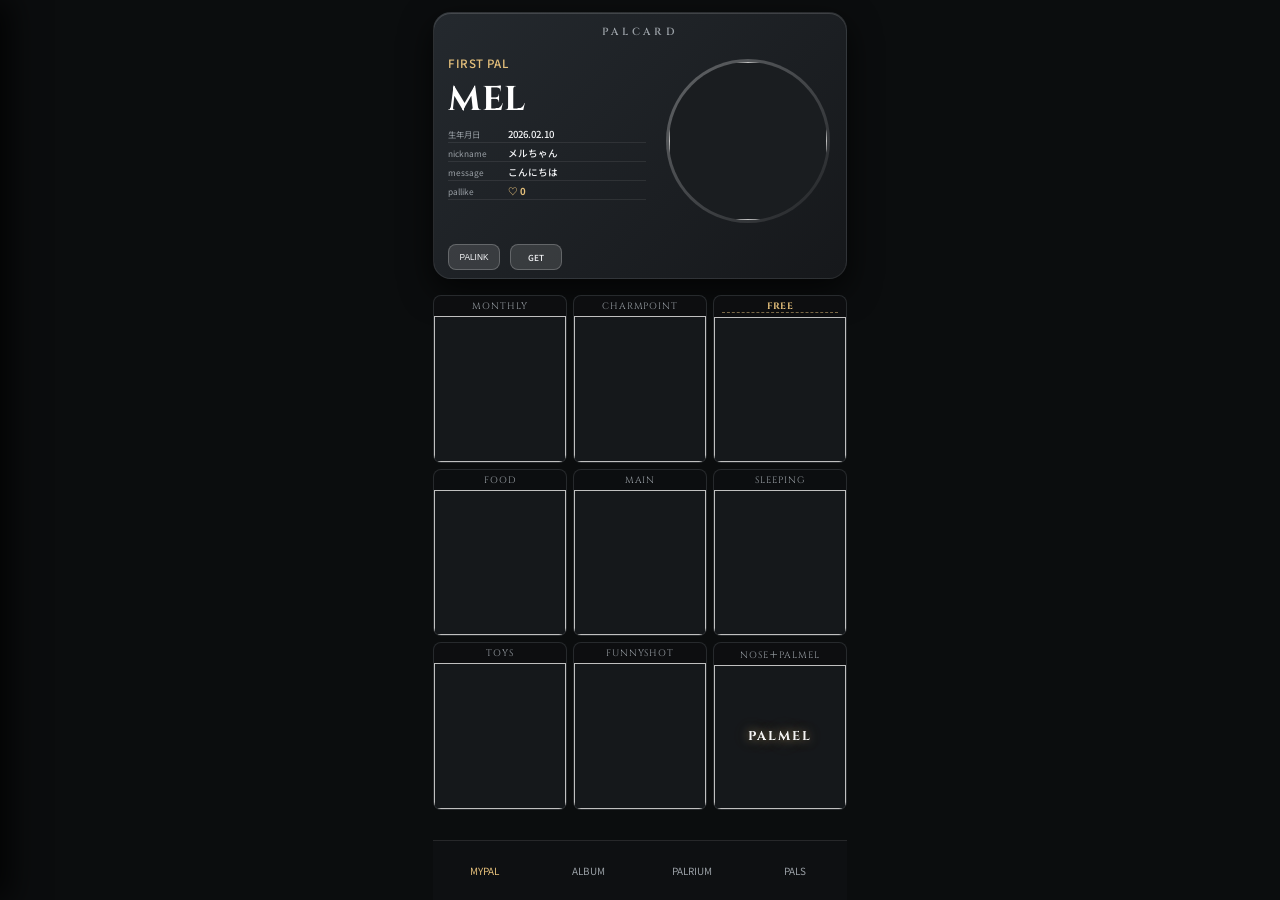
==== commit dcc66380: "Update index.html" ====
--- a/index.html
+++ b/index.html
@@ -681,6 +681,35 @@
   <script>
     const STORAGE_KEY = 'parmel_grid_data';
 
+    // 画像圧縮用ヘルパー関数（最大幅800px、画質0.7）
+    function compressImage(file, maxWidth = 800, quality = 0.7) {
+      return new Promise((resolve) => {
+        const reader = new FileReader();
+        reader.onload = (e) => {
+          const img = new Image();
+          img.onload = () => {
+            const canvas = document.createElement('canvas');
+            let width = img.width;
+            let height = img.height;
+
+            if (width > maxWidth) {
+              height = Math.round((height * maxWidth) / width);
+              width = maxWidth;
+            }
+
+            canvas.width = width;
+            canvas.height = height;
+            const ctx = canvas.getContext('2d');
+            ctx.drawImage(img, 0, 0, width, height);
+
+            resolve(canvas.toDataURL('image/jpeg', quality));
+          };
+          img.src = e.target.result;
+        };
+        reader.readAsDataURL(file);
+      });
+    }
+
     // 着せ替え設定を自動適用する関数
     function applySavedCustomization() {
       const saved = localStorage.getItem('parmel_custom_config');
@@ -929,7 +958,7 @@
       }
     }
 
-    function savePalcardEdit() {
+    async function savePalcardEdit() {
       const nameVal = document.getElementById('edit-name').value;
       const birthVal = document.getElementById('edit-birth').value;
       const nicknameVal = document.getElementById('edit-nickname').value;
@@ -948,13 +977,11 @@
       syncOwnerName(ownernameVal);
 
       if (avatarInput.files && avatarInput.files[0]) {
-        const r = new FileReader();
-        r.onload = e => {
-          document.getElementById('avatar-img').src = e.target.result;
-          const cloneAvatar = document.querySelector('#present-card-container #avatar-img');
-          if(cloneAvatar) cloneAvatar.src = e.target.result;
-        };
-        r.readAsDataURL(avatarInput.files[0]);
+        // アイコン画像も圧縮してから適用
+        const compressedDataUrl = await compressImage(avatarInput.files[0], 400, 0.7);
+        document.getElementById('avatar-img').src = compressedDataUrl;
+        const cloneAvatar = document.querySelector('#present-card-container #avatar-img');
+        if(cloneAvatar) cloneAvatar.src = compressedDataUrl;
       }
 
       toggleModal('palcard-edit-modal', false);
@@ -987,19 +1014,17 @@
       alert('アカウント情報を更新しました！');
     }
 
-    function previewGrid(input, imgId, isPalmel) {
+    async function previewGrid(input, imgId, isPalmel) {
       if (input.files && input.files[0]) {
-        const r = new FileReader();
-        r.onload = e => {
-          const img = document.getElementById(imgId);
-          img.src = e.target.result;
-          img.style.display = 'block';
-          if (isPalmel) {
-            img.classList.add('has-image');
-          }
-          saveGridDataToStorage();
-        };
-        r.readAsDataURL(input.files[0]);
+        // 画像をスリムに圧縮してからプレビュー＆保存
+        const compressedDataUrl = await compressImage(input.files[0], 800, 0.7);
+        const img = document.getElementById(imgId);
+        img.src = compressedDataUrl;
+        img.style.display = 'block';
+        if (isPalmel) {
+          img.classList.add('has-image');
+        }
+        saveGridDataToStorage();
       }
     }
 
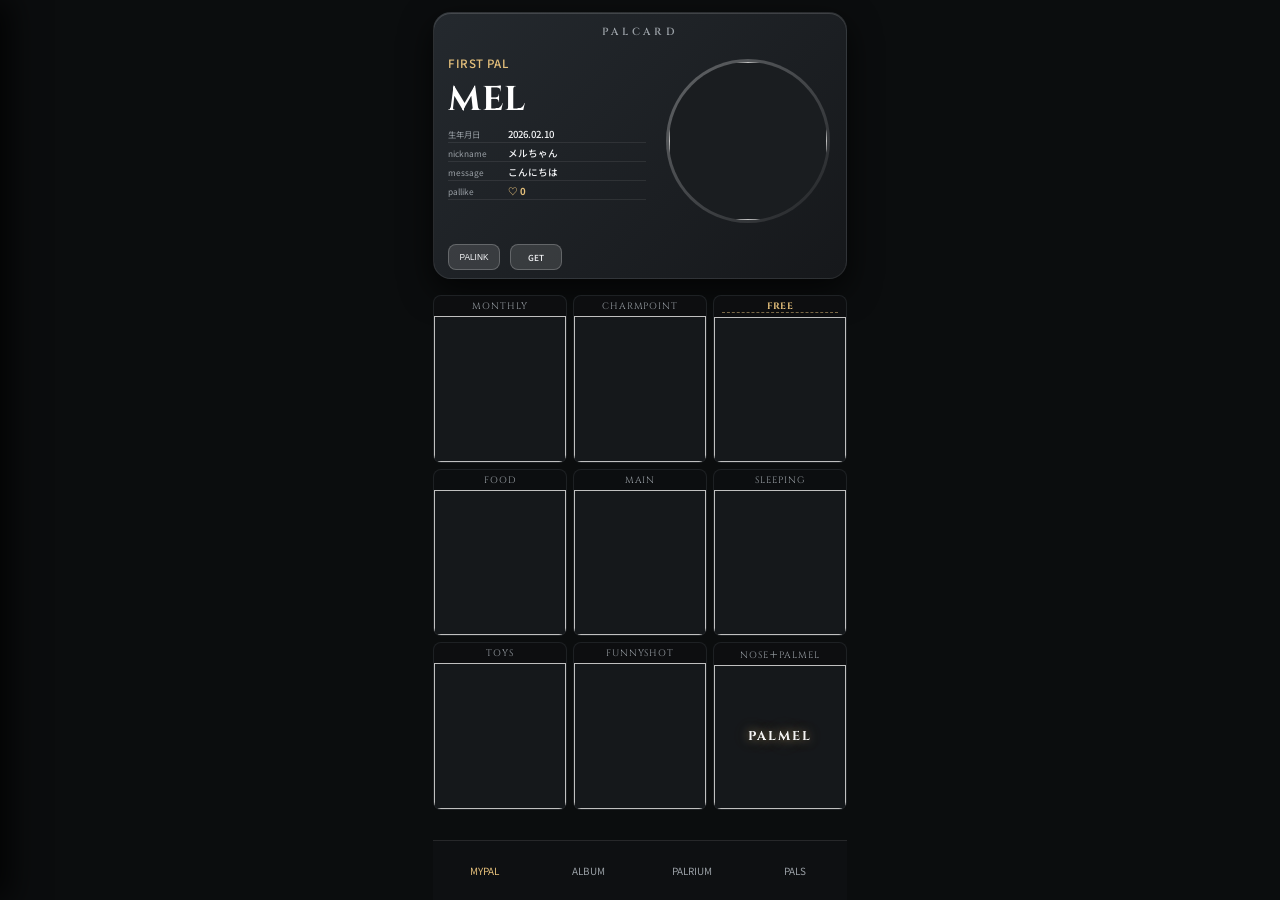
==== commit 71a4589f: "Update index.html" ====
--- a/index.html
+++ b/index.html
@@ -95,7 +95,7 @@
       flex-direction: column;
       justify-content: flex-start;
       overflow: hidden;
-      transition: background 0.3s ease, border 0.3s ease, box-shadow 0.3s ease;
+      transition: background 0.3s ease;
       backface-visibility: hidden;
       -webkit-backface-visibility: hidden;
       pointer-events: auto;
@@ -105,24 +105,6 @@
       transform: rotateY(180deg);
       justify-content: space-between;
     }
-
-    /* PALCARDテーマ バリエーション */
-    .palcard.theme-dark { background: linear-gradient(135deg, #24292e 0%, #16181b 100%); }
-    .palcard.theme-gold { background: linear-gradient(135deg, #3d3422 0%, #1a1710 100%); }
-    .palcard.theme-midnight { background: linear-gradient(135deg, #162235 0%, #0a0e14 100%); }
-    .palcard.theme-rose { background: linear-gradient(135deg, #331d25 0%, #140a0e 100%); }
-
-    /* カード縁（Card Edge）バリエーション */
-    .palcard.cardedge-none { border: 1px solid rgba(255, 255, 255, 0.08); box-shadow: var(--card-shadow); }
-    .palcard.cardedge-gold { border: 2px solid var(--gold); box-shadow: 0 0 20px rgba(229, 192, 123, 0.35), var(--card-shadow); }
-    .palcard.cardedge-neon { border: 2px solid #00f2fe; box-shadow: 0 0 20px rgba(0, 242, 254, 0.45), var(--card-shadow); }
-    .palcard.cardedge-ruby { border: 2px solid #ff758c; box-shadow: 0 0 20px rgba(255, 117, 140, 0.45), var(--card-shadow); }
-
-    /* アバターフレーム バリエーション */
-    .avatar-wrapper.frame-none { background: var(--avatar-bg); padding: 3px; box-shadow: none; }
-    .avatar-wrapper.frame-gold { background: linear-gradient(135deg, #e5c07b, #8f6b28); padding: 4px; box-shadow: 0 0 12px rgba(229,192,123,0.5); }
-    .avatar-wrapper.frame-neon { background: linear-gradient(135deg, #00f2fe, #4facfe); padding: 4px; box-shadow: 0 0 12px rgba(0,242,254,0.5); }
-    .avatar-wrapper.frame-ruby { background: linear-gradient(135deg, #ff758c, #ff7eb3); padding: 4px; box-shadow: 0 0 12px rgba(255,117,140,0.5); }
 
     .palcard-brand { font-family: 'Cinzel', serif; font-size: 0.65rem; letter-spacing: 0.35em; color: var(--text-sub); font-weight: 600; text-align: center; margin-bottom: 2px; }
     .palcard-body { display: flex; justify-content: space-between; align-items: flex-start; gap: 8px; flex: 1; }
@@ -351,23 +333,8 @@
 
     /* 9マス Grid */
     .grid-container { display: grid; grid-template-columns: repeat(3, 1fr); gap: 6px; width: 100%; }
-    .grid-item { background: #15181b; border-radius: 8px; display: flex; flex-direction: column; aspect-ratio: 1 / 1.25; position: relative; overflow: hidden; border: 1px solid rgba(255, 255, 255, 0.04); transition: all 0.3s ease; }
+    .grid-item { background: #15181b; border-radius: 8px; display: flex; flex-direction: column; aspect-ratio: 1 / 1.25; position: relative; overflow: hidden; border: 1px solid rgba(255, 255, 255, 0.04); }
     .grid-label { font-family: 'Cinzel', 'Noto Sans JP', serif; font-size: 0.58rem; letter-spacing: 0.1em; text-align: center; padding: 4px 2px; background: rgba(0, 0, 0, 0.4); color: var(--text-sub); display: flex; align-items: center; justify-content: center; z-index: 2; }
-    
-    /* 9マス フレームスタイル バリエーション */
-    .grid-container.gridframe-standard .grid-item {
-      border: 1px solid rgba(255, 255, 255, 0.08);
-    }
-    .grid-container.gridframe-gold .grid-item {
-      border: 1.5px solid var(--gold);
-    }
-    .grid-container.gridframe-neon .grid-item {
-      border: 1.5px solid #00f2fe;
-    }
-    .grid-container.gridframe-dark .grid-item {
-      border: 1px solid rgba(255, 255, 255, 0.15);
-      background: #0d0f11;
-    }
     
     .grid-label-input {
       background: transparent; border: none; border-bottom: 1px dashed rgba(229, 192, 123, 0.5);
@@ -457,11 +424,13 @@
     }
     .drawer-overlay.active { opacity: 1; pointer-events: auto; }
 
+    /* サイドメニューの修正箇所 */
     .side-drawer {
       position: fixed; top: 0; left: 0; width: 280px; height: 100%;
       background: #14171a; border-right: 1px solid rgba(255, 255, 255, 0.1);
       z-index: 26000; transform: translateX(-100%);
       display: flex; flex-direction: column; justify-content: space-between; padding: 20px 16px;
+      padding-bottom: max(20px, env(safe-area-inset-bottom)); /* iPhoneのホームインジケータ配慮 */
       box-shadow: 10px 0 30px rgba(0,0,0,0.8);
       will-change: transform;
     }
@@ -472,13 +441,29 @@
     .drawer-title { font-family: 'Cinzel', serif; color: var(--gold); font-size: 0.9rem; font-weight: bold; letter-spacing: 0.1em; }
     .drawer-close-btn { background: none; border: none; color: var(--text-sub); font-size: 1.2rem; cursor: pointer; }
 
-    .drawer-menu-list { display: flex; flex-direction: column; gap: 8px; margin-top: 16px; }
+    .drawer-content-area {
+      display: flex;
+      flex-direction: column;
+      flex: 1;
+      justify-content: space-between;
+      overflow-y: auto;
+      margin-top: 16px;
+    }
+
+    .drawer-menu-list { display: flex; flex-direction: column; gap: 8px; }
     .drawer-item {
       display: flex; align-items: center; gap: 12px; padding: 12px 14px; background: rgba(255,255,255,0.04);
       border: 1px solid rgba(255,255,255,0.08); border-radius: 12px; color: var(--text-main); font-size: 0.8rem;
       cursor: pointer; text-align: left; transition: background 0.2s ease; text-decoration: none; width: 100%;
     }
     .drawer-item:active { background: rgba(229,192,123,0.15); border-color: var(--gold); }
+
+    /* ログアウトボタンを押しやすい位置に調整 */
+    .drawer-logout-container {
+      margin-top: 20px;
+      padding-top: 12px;
+      border-top: 1px solid rgba(255,255,255,0.08);
+    }
 
     .bottom-nav {
       position: fixed; bottom: 0; left: 50%; transform: translateX(-50%);
@@ -490,14 +475,6 @@
     }
     .nav-btn { background: none; border: none; color: var(--text-sub); display: flex; flex-direction: column; align-items: center; gap: 3px; font-size: 0.62rem; cursor: pointer; width: 25%; text-decoration: none; }
     .nav-btn.active { color: var(--gold); }
-
-    /* キラキラ文字エフェクト（称号用） */
-    .sparkle-text {
-      background: linear-gradient(135deg, #fff 0%, var(--gold) 50%, #fff 100%);
-      -webkit-background-clip: text;
-      -webkit-text-fill-color: transparent;
-      filter: drop-shadow(0 0 8px rgba(229, 192, 123, 0.6));
-    }
   </style>
 </head>
 <body class="mypal-mode">
@@ -510,13 +487,20 @@
         <span class="drawer-title">SETTINGS</span>
         <button class="drawer-close-btn" onclick="closeDrawer()">✕</button>
       </div>
+    </div>
+    
+    <!-- メニュー内を上部と下部に分けてレイアウト -->
+    <div class="drawer-content-area">
       <div class="drawer-menu-list">
         <button class="drawer-item" onclick="toggleModal('palcard-edit-modal', true); closeDrawer();">PALCARD編集</button>
         <button class="drawer-item" onclick="toggleModal('account-modal', true); closeDrawer();">アカウント・プロフ設定</button>
         <a href="customize.html" class="drawer-item">デザイン着せ替え</a>
       </div>
+      
+      <div class="drawer-logout-container">
+        <button class="drawer-item" style="color: #ff6b6b; border-color: rgba(255,107,107,0.3); background: rgba(255,107,107,0.05);" onclick="alert('ログアウトしました'); closeDrawer();">ログアウト</button>
+      </div>
     </div>
-    <button class="drawer-item" style="color: #ff6b6b; border-color: rgba(255,107,107,0.3); background: rgba(255,107,107,0.05);" onclick="alert('ログアウトしました'); closeDrawer();">ログアウト</button>
   </aside>
 
   <div class="app-viewport">
@@ -526,7 +510,7 @@
       <div class="palcard-container" id="palcard-container" onclick="toggleCardFlip(event)">
         <div class="palcard-flipper">
           
-          <div class="palcard theme-dark cardedge-none" id="main-palcard">
+          <div class="palcard" id="main-palcard">
             <div class="palcard-brand">PALCARD</div>
             <div class="palcard-body">
               <div class="profile-info">
@@ -541,7 +525,7 @@
               </div>
               
               <div class="right-avatar-container">
-                <div class="avatar-wrapper frame-none" id="main-avatar-wrapper">
+                <div class="avatar-wrapper" id="main-avatar-wrapper">
                   <div class="avatar-inner"><img id="avatar-img" src="https://images.dog.ceo/breeds/retriever-golden/n02099601_3004.jpg"></div>
                 </div>
                 <div class="present-pet-name" id="present-pet-name-display" style="display:none;">MEL</div>
@@ -559,7 +543,7 @@
             </div>
           </div>
 
-          <div class="palcard palcard-back theme-dark cardedge-none" id="back-palcard">
+          <div class="palcard palcard-back" id="back-palcard">
             <div class="palcard-brand">PALCARD</div>
             <div class="back-content">
               <div>
@@ -579,7 +563,7 @@
         </div>
       </div>
 
-      <div class="grid-container gridframe-standard" id="main-grid-container">
+      <div class="grid-container">
         <script>
           const gridLabels = ['MONTHLY', 'CHARMPOINT', 'FREE', 'FOOD', 'MAIN', 'SLEEPING', 'TOYS', 'FUNNYSHOT', 'NOSE＋PALMEL'];
           gridLabels.forEach((lbl, i) => {
@@ -681,89 +665,6 @@
   <script>
     const STORAGE_KEY = 'parmel_grid_data';
 
-    // 画像圧縮用ヘルパー関数（最大幅800px、画質0.7）
-    function compressImage(file, maxWidth = 800, quality = 0.7) {
-      return new Promise((resolve) => {
-        const reader = new FileReader();
-        reader.onload = (e) => {
-          const img = new Image();
-          img.onload = () => {
-            const canvas = document.createElement('canvas');
-            let width = img.width;
-            let height = img.height;
-
-            if (width > maxWidth) {
-              height = Math.round((height * maxWidth) / width);
-              width = maxWidth;
-            }
-
-            canvas.width = width;
-            canvas.height = height;
-            const ctx = canvas.getContext('2d');
-            ctx.drawImage(img, 0, 0, width, height);
-
-            resolve(canvas.toDataURL('image/jpeg', quality));
-          };
-          img.src = e.target.result;
-        };
-        reader.readAsDataURL(file);
-      });
-    }
-
-    // 着せ替え設定を自動適用する関数
-    function applySavedCustomization() {
-      const saved = localStorage.getItem('parmel_custom_config');
-      if (!saved) return;
-
-      try {
-        const config = JSON.parse(saved);
-
-        // 1. 名刺（PALCARD）表面・裏面のテーマや枠の反映
-        const palcards = document.querySelectorAll('.palcard');
-        palcards.forEach(card => {
-          card.classList.remove('theme-dark', 'theme-gold', 'theme-midnight', 'theme-rose');
-          card.classList.remove('cardedge-none', 'cardedge-gold', 'cardedge-neon', 'cardedge-ruby');
-          
-          if (config.theme) card.classList.add(config.theme);
-          if (config.cardEdge) card.classList.add(config.cardEdge);
-        });
-
-        // 2. アバター枠の反映
-        const avatarWrappers = document.querySelectorAll('.avatar-wrapper');
-        avatarWrappers.forEach(wrapper => {
-          wrapper.classList.remove('frame-none', 'frame-gold', 'frame-neon', 'frame-ruby');
-          if (config.frame) wrapper.classList.add(config.frame);
-        });
-
-        // 3. 称号の反映
-        const titleElements = document.querySelectorAll('#in-user-title');
-        titleElements.forEach(el => {
-          if (config.title) {
-            el.textContent = config.title;
-          }
-          if (config.title === 'GOD') {
-            el.classList.add('sparkle-text');
-          } else {
-            el.classList.remove('sparkle-text');
-          }
-        });
-
-        // 4. 9マスのフレームスタイル反映
-        const gridContainer = document.getElementById('main-grid-container');
-        if (gridContainer) {
-          gridContainer.classList.remove('gridframe-standard', 'gridframe-gold', 'gridframe-neon', 'gridframe-dark');
-          if (config.gridFrame) {
-            gridContainer.classList.add(config.gridFrame);
-          } else {
-            gridContainer.classList.add('gridframe-standard');
-          }
-        }
-
-      } catch(e) {
-        console.error('着せ替え設定の読み込みに失敗しました', e);
-      }
-    }
-
     // ペト名の文字数に応じて自動でフォントサイズを調整する関数
     function adjustPetNameFontSize() {
       const nameEl = document.getElementById('in-name');
@@ -832,7 +733,6 @@
     window.addEventListener('DOMContentLoaded', () => {
       loadGridDataFromStorage();
       adjustPetNameFontSize();
-      applySavedCustomization(); // 着せ替え適用を確実に実行
 
       const freeInput = document.getElementById('custom-free-label');
       if (freeInput) {
@@ -958,7 +858,7 @@
       }
     }
 
-    async function savePalcardEdit() {
+    function savePalcardEdit() {
       const nameVal = document.getElementById('edit-name').value;
       const birthVal = document.getElementById('edit-birth').value;
       const nicknameVal = document.getElementById('edit-nickname').value;
@@ -977,11 +877,13 @@
       syncOwnerName(ownernameVal);
 
       if (avatarInput.files && avatarInput.files[0]) {
-        // アイコン画像も圧縮してから適用
-        const compressedDataUrl = await compressImage(avatarInput.files[0], 400, 0.7);
-        document.getElementById('avatar-img').src = compressedDataUrl;
-        const cloneAvatar = document.querySelector('#present-card-container #avatar-img');
-        if(cloneAvatar) cloneAvatar.src = compressedDataUrl;
+        const r = new FileReader();
+        r.onload = e => {
+          document.getElementById('avatar-img').src = e.target.result;
+          const cloneAvatar = document.querySelector('#present-card-container #avatar-img');
+          if(cloneAvatar) cloneAvatar.src = e.target.result;
+        };
+        r.readAsDataURL(avatarInput.files[0]);
       }
 
       toggleModal('palcard-edit-modal', false);
@@ -1014,17 +916,19 @@
       alert('アカウント情報を更新しました！');
     }
 
-    async function previewGrid(input, imgId, isPalmel) {
+    function previewGrid(input, imgId, isPalmel) {
       if (input.files && input.files[0]) {
-        // 画像をスリムに圧縮してからプレビュー＆保存
-        const compressedDataUrl = await compressImage(input.files[0], 800, 0.7);
-        const img = document.getElementById(imgId);
-        img.src = compressedDataUrl;
-        img.style.display = 'block';
-        if (isPalmel) {
-          img.classList.add('has-image');
-        }
-        saveGridDataToStorage();
+        const r = new FileReader();
+        r.onload = e => {
+          const img = document.getElementById(imgId);
+          img.src = e.target.result;
+          img.style.display = 'block';
+          if (isPalmel) {
+            img.classList.add('has-image');
+          }
+          saveGridDataToStorage();
+        };
+        r.readAsDataURL(input.files[0]);
       }
     }
 
